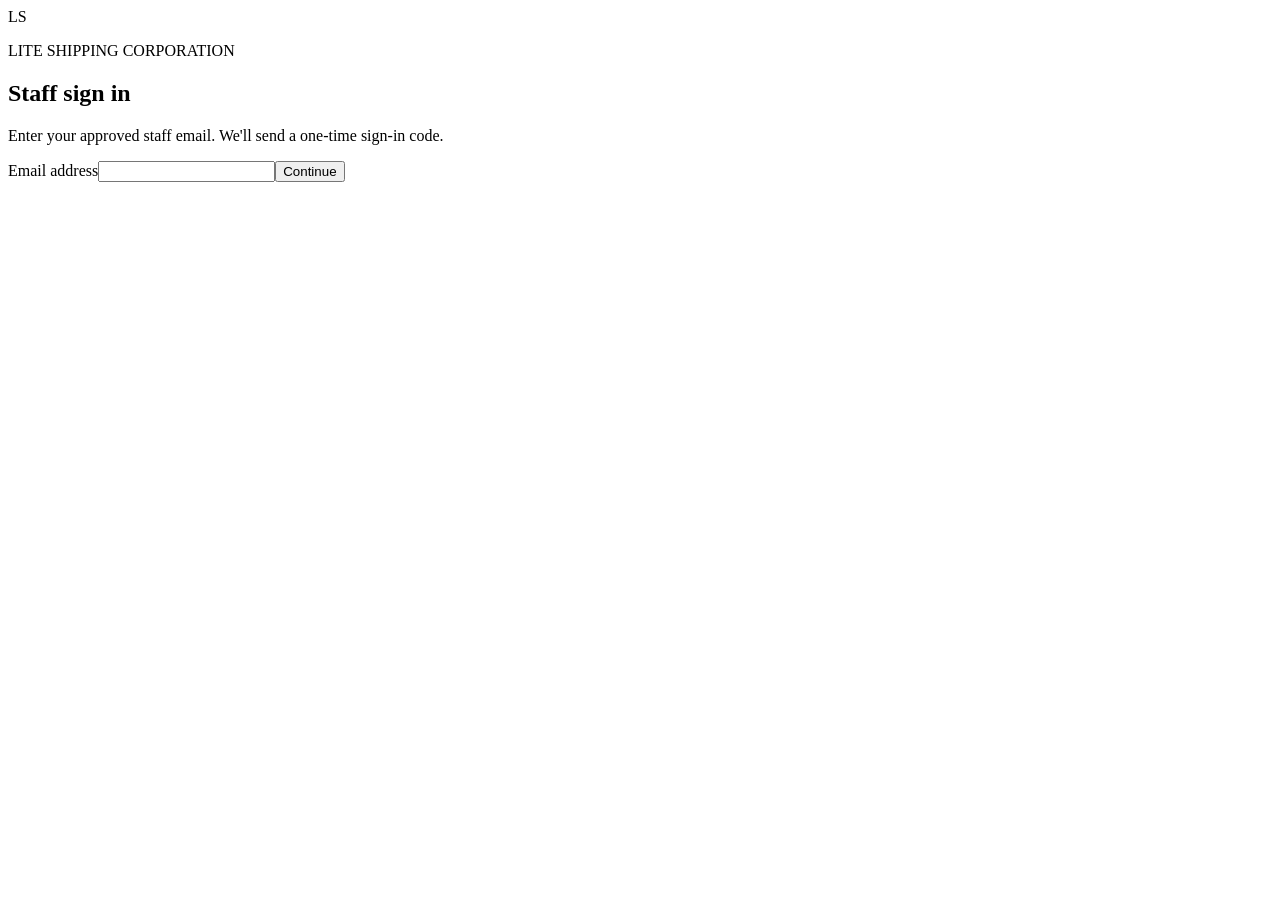
==== public/login.html @ 49bbd19b "Create an app version of my Lite Shipping DCR Monitor for multiple cashiers and accounting staff, wi" ====
<!doctype html><html lang="en"><head><meta charset="utf-8"><meta name="viewport" content="width=device-width,initial-scale=1"><meta name="theme-color" content="#10263f"><link rel="stylesheet" href="/theme.css"><title>Sign in | Lite Shipping DCR Monitor</title></head><body><main class="login-wrap"><section class="login-card"><div class="brand-mark">LS</div><p class="eyebrow">LITE SHIPPING CORPORATION</p><h1>Staff sign in</h1><p class="muted">Enter your approved staff email. We'll send a one-time sign-in code.</p><form id="f"><label>Email address<input id="email" type="email" required autocomplete="username webauthn"></label><label id="codeRow" hidden>6-digit code<input id="code" inputmode="numeric" maxlength="6" autocomplete="one-time-code"></label><button class="primary" id="go">Continue</button></form><p id="msg" class="hint" aria-live="polite"></p></section></main><script>document.getElementById('f').addEventListener('submit',async e=>{e.preventDefault();const A=window.hatchable.auth,email=document.getElementById('email').value.trim(),row=document.getElementById('codeRow'),msg=document.getElementById('msg'),go=document.getElementById('go');go.disabled=true;try{if(row.hidden){await A.startLogin({email});row.hidden=false;go.textContent='Sign in';msg.textContent='Check your email for the one-time code.';}else{await A.verifyCode({email,code:document.getElementById('code').value.trim()});location.replace('/');}}catch(err){msg.textContent=err.message||'Sign-in failed.';}finally{go.disabled=false;}});window.hatchable.auth.getSession().then(s=>{if(s&&s.user)location.replace('/');});</script></body></html>
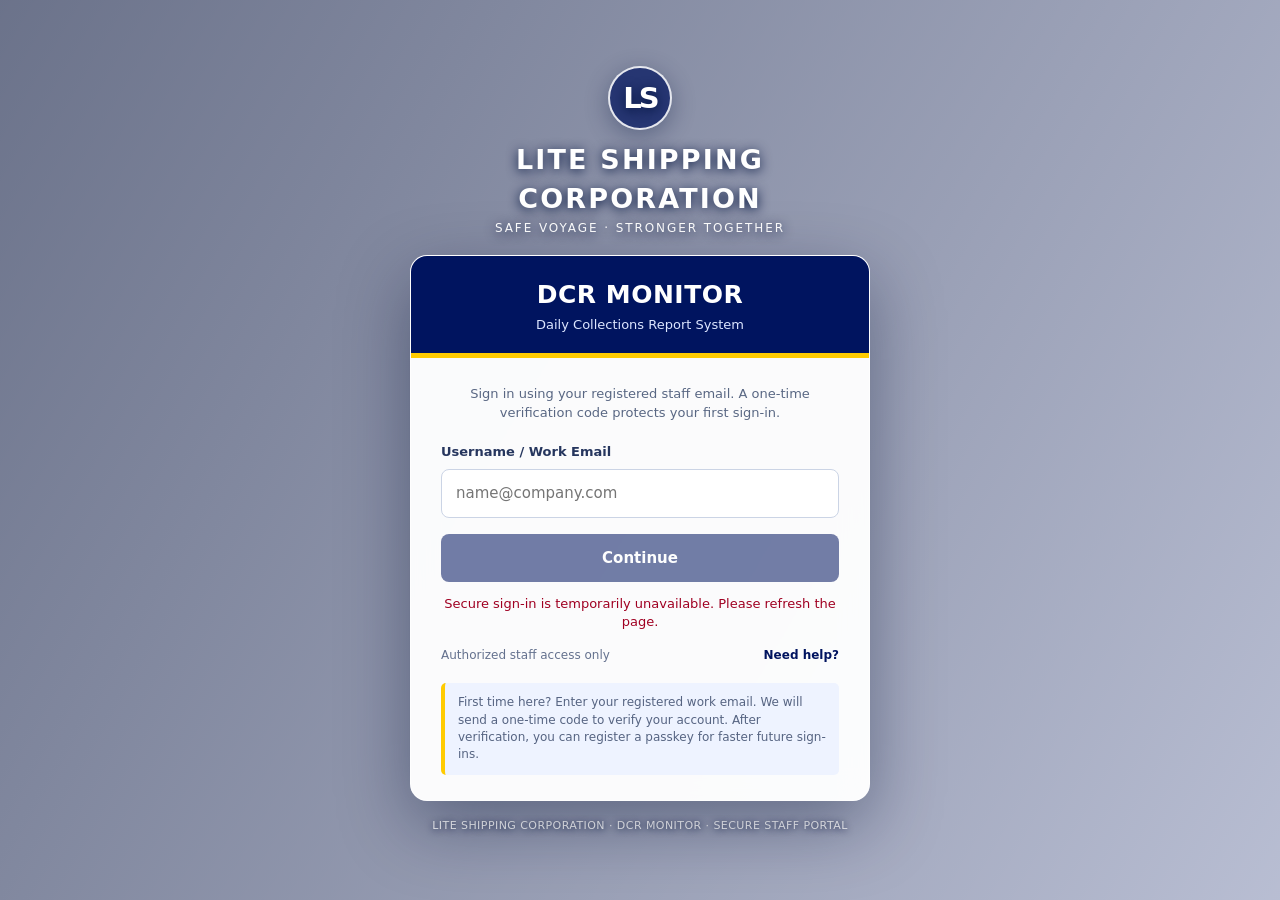
==== commit 66531dc6: "Center the login area, add a running-vessel background, and provide username/password login with a o" ====
--- a/public/login.html
+++ b/public/login.html
@@ -1 +1,118 @@
-<!doctype html><html lang="en"><head><meta charset="utf-8"><meta name="viewport" content="width=device-width,initial-scale=1"><meta name="theme-color" content="#10263f"><link rel="stylesheet" href="/theme.css"><title>Sign in | Lite Shipping DCR Monitor</title></head><body><main class="login-wrap"><section class="login-card"><div class="brand-mark">LS</div><p class="eyebrow">LITE SHIPPING CORPORATION</p><h1>Staff sign in</h1><p class="muted">Enter your approved staff email. We'll send a one-time sign-in code.</p><form id="f"><label>Email address<input id="email" type="email" required autocomplete="username webauthn"></label><label id="codeRow" hidden>6-digit code<input id="code" inputmode="numeric" maxlength="6" autocomplete="one-time-code"></label><button class="primary" id="go">Continue</button></form><p id="msg" class="hint" aria-live="polite"></p></section></main><script>document.getElementById('f').addEventListener('submit',async e=>{e.preventDefault();const A=window.hatchable.auth,email=document.getElementById('email').value.trim(),row=document.getElementById('codeRow'),msg=document.getElementById('msg'),go=document.getElementById('go');go.disabled=true;try{if(row.hidden){await A.startLogin({email});row.hidden=false;go.textContent='Sign in';msg.textContent='Check your email for the one-time code.';}else{await A.verifyCode({email,code:document.getElementById('code').value.trim()});location.replace('/');}}catch(err){msg.textContent=err.message||'Sign-in failed.';}finally{go.disabled=false;}});window.hatchable.auth.getSession().then(s=>{if(s&&s.user)location.replace('/');});</script></body></html>+<!doctype html>
+<html lang="en">
+<head>
+<meta charset="utf-8">
+<meta name="viewport" content="width=device-width,initial-scale=1">
+<meta name="theme-color" content="#00145f">
+<meta name="robots" content="noindex,nofollow">
+<title>Sign in | Lite Shipping DCR Monitor</title>
+<style>
+:root{--navy:#00145f;--yellow:#ffcb00;--ink:#14213d;--muted:#64718e;--line:#cbd4e5}
+*{box-sizing:border-box}
+html,body{min-height:100%;margin:0}
+body{min-height:100vh;display:grid;place-items:center;padding:28px 18px;font:15px/1.45 system-ui,-apple-system,"Segoe UI",Arial,sans-serif;color:var(--ink);background:linear-gradient(120deg,rgba(0,13,54,.58),rgba(0,20,95,.28)),url('/dcr-vessel-background.jpg') center center/cover fixed no-repeat}
+.shell{width:min(100%,460px)}
+.brand{text-align:center;color:#fff;margin:0 auto 18px;text-shadow:0 2px 12px #00123d}
+.brand-mark{display:inline-flex;align-items:center;justify-content:center;width:64px;height:64px;border:2px solid rgba(255,255,255,.88);border-radius:50%;font-size:29px;font-weight:800;letter-spacing:-3px;background:rgba(0,20,95,.72);box-shadow:0 6px 24px #00123d55}
+.brand h1{font-size:clamp(20px,4vw,27px);letter-spacing:.08em;margin:10px 0 1px;font-weight:850}
+.brand p{margin:0;font-size:12px;letter-spacing:.16em;text-transform:uppercase;color:#fff}
+.card{overflow:hidden;background:rgba(255,255,255,.96);backdrop-filter:blur(14px);border:1px solid rgba(255,255,255,.72);border-radius:17px;box-shadow:0 24px 70px rgba(0,12,48,.38)}
+.card-head{background:var(--navy);color:#fff;text-align:center;padding:21px 24px 18px;border-bottom:5px solid var(--yellow)}
+.card-head h2{font-size:25px;margin:0;font-weight:800;letter-spacing:.02em}
+.card-head p{margin:3px 0 0;color:#dce6ff;font-size:13px}
+.content{padding:27px 30px 25px}
+.field{margin-bottom:16px}
+label{display:block;font-weight:700;font-size:13px;margin-bottom:7px;color:#26365e}
+input{width:100%;height:49px;border:1px solid var(--line);border-radius:8px;padding:0 14px;font:inherit;color:var(--ink);background:#fff;outline:none}
+input:focus{border-color:var(--navy);box-shadow:0 0 0 3px rgba(0,20,95,.11)}
+button{width:100%;min-height:48px;border:0;border-radius:8px;background:var(--navy);color:#fff;font:700 15px system-ui;cursor:pointer;padding:12px 16px;transition:.15s}
+button:hover{background:#092a86}
+button:disabled{opacity:.55;cursor:wait}
+button.secondary{background:#fff;color:var(--navy);border:1px solid #c6d1e8;margin-top:9px}
+button.secondary:hover{background:#f0f4fc}
+button.yellow{background:var(--yellow);color:var(--navy)}
+button.yellow:hover{background:#f0bb00}
+.note{font-size:12px;color:#566482;background:#eef3ff;border-left:4px solid var(--yellow);padding:11px 13px;border-radius:5px;margin-top:17px}
+.msg{min-height:22px;margin:13px 0 0;text-align:center;font-size:13px;color:#415174}
+.msg.err{color:#a00022}
+.msg.ok{color:#087f23}
+.alt{display:flex;justify-content:space-between;align-items:center;gap:10px;margin-top:12px;font-size:12px;color:var(--muted)}
+.alt button{width:auto;min-height:0;padding:4px 0;background:none;color:var(--navy);font-size:12px}
+[hidden]{display:none!important}
+.foot{text-align:center;color:#fff;text-shadow:0 1px 7px #00123d;font-size:11px;margin-top:17px;letter-spacing:.04em}
+@media(max-width:480px){body{padding:20px 14px;background-attachment:scroll}.content{padding:23px 20px}.card-head{padding:18px}.brand-mark{width:56px;height:56px}}
+</style>
+</head>
+<body>
+<div class="shell">
+ <header class="brand">
+  <div class="brand-mark" aria-hidden="true">LS</div>
+  <h1>LITE SHIPPING CORPORATION</h1>
+  <p>Safe Voyage · Stronger Together</p>
+ </header>
+ <section class="card" aria-labelledby="title">
+  <div class="card-head"><h2 id="title">DCR MONITOR</h2><p>Daily Collections Report System</p></div>
+  <div class="content">
+   <p id="intro" style="margin:0 0 20px;color:#596783;text-align:center;font-size:13px">Sign in using your registered staff email. A one-time verification code protects your first sign-in.</p>
+   <form id="form" novalidate>
+    <div class="field" id="emailRow"><label for="email">Username / Work Email</label><input id="email" name="email" type="email" placeholder="name@company.com" autocomplete="username webauthn" autocapitalize="off" spellcheck="false" required></div>
+    <div class="field" id="codeRow" hidden><label for="code">One-Time Verification Code</label><input id="code" name="code" inputmode="numeric" maxlength="6" placeholder="Enter the 6-digit code" autocomplete="one-time-code"></div>
+    <button id="submit" type="submit">Continue</button>
+    <button id="back" class="secondary" type="button" hidden>Use a different email</button>
+   </form>
+   <div id="passkey" hidden>
+    <div class="note"><strong>First sign-in verified.</strong><br>Set up a passkey on this device to sign in next time using your fingerprint, face, or device screen lock instead of an emailed code.</div>
+    <button id="passkeyAdd" class="yellow" type="button" style="margin-top:14px">Set up secure one-time sign-in</button>
+    <button id="passkeySkip" class="secondary" type="button">Continue without passkey</button>
+   </div>
+   <p id="msg" class="msg" role="status" aria-live="polite"></p>
+   <div class="alt"><span>Authorized staff access only</span><button id="help" type="button">Need help?</button></div>
+   <p id="helpText" hidden style="font-size:12px;color:#596783;text-align:center;margin:10px 0 0">Please contact your DCR administrator to confirm your registered work email and staff access approval.</p>
+   <div class="note" id="firstNote">First time here? Enter your registered work email. We will send a one-time code to verify your account. After verification, you can register a passkey for faster future sign-ins.</div>
+  </div>
+ </section>
+ <footer class="foot">LITE SHIPPING CORPORATION · DCR MONITOR · SECURE STAFF PORTAL</footer>
+</div>
+<script>
+(function(){
+ const A=window.hatchable&&window.hatchable.auth;
+ const $=id=>document.getElementById(id);
+ const form=$('form'),email=$('email'),code=$('code'),emailRow=$('emailRow'),codeRow=$('codeRow'),submit=$('submit'),back=$('back'),msg=$('msg'),passkey=$('passkey');
+ let step='email',hasPasskey=false;
+ const declinedKey='dcr_passkey_offer_declined';
+ function say(t,k){msg.textContent=t||'';msg.className='msg '+(k||'')}
+ function next(){const raw=new URLSearchParams(location.search).get('next')||'/';if(raw[0]==='/'&&raw[1]!=='/'&&!/[\\\u0000-\u001f\u007f]/.test(raw))location.replace(raw);else location.replace('/')}
+ function showPasskey(){
+  form.hidden=true;$('intro').hidden=true;$('firstNote').hidden=true;back.hidden=true;passkey.hidden=false;
+  $('passkeyAdd').focus();say('Your email verification is complete.','ok');
+ }
+ if(!A){say('Secure sign-in is temporarily unavailable. Please refresh the page.','err');submit.disabled=true;return}
+ A.getSession().then(s=>{if(s&&s.user)next()}).catch(()=>{});
+ if(A.attachPasskeyAutofill){try{A.attachPasskeyAutofill(email).then(r=>{if(r&&r.user)next()}).catch(()=>{})}catch(e){}}
+ back.addEventListener('click',()=>{step='email';emailRow.hidden=false;codeRow.hidden=true;back.hidden=true;submit.textContent='Continue';say('');email.focus()});
+ form.addEventListener('submit',async e=>{
+  e.preventDefault();submit.disabled=true;
+  try{
+   if(step==='email'){
+    const address=email.value.trim().toLowerCase();if(!address)throw new Error('Enter your registered work email.');
+    const r=await A.startLogin({email:address});hasPasskey=!!(r&&r.has_passkey);
+    if(hasPasskey&&A.supportsPasskeys&&A.supportsPasskeys()){
+     try{const signed=await A.signInWithPasskey({email:address});if(signed&&signed.user){next();return}}catch(e){}
+    }
+    step='code';emailRow.hidden=true;codeRow.hidden=false;back.hidden=false;submit.textContent='Verify & Sign In';$('intro').textContent='Enter the six-digit code sent to '+address+'.';$('firstNote').hidden=true;say('Verification code sent. Check your work email.','ok');code.focus();
+   }else{
+    const result=await A.verifyCode({email:email.value.trim().toLowerCase(),code:code.value.trim()});
+    if(!result||!result.user)throw new Error('Verification failed. Please check the code.');
+    if(!hasPasskey&&A.supportsPasskeys&&A.supportsPasskeys()&&localStorage.getItem(declinedKey)!=='1')showPasskey();else next();
+   }
+  }catch(err){say((err&&err.message)||'Sign-in failed. Please try again.','err')}
+  finally{submit.disabled=false}
+ });
+ $('passkeyAdd').addEventListener('click',async()=>{const b=$('passkeyAdd');b.disabled=true;try{const saved=await A.registerPasskey({name:'DCR Monitor device'});if(!saved)localStorage.setItem(declinedKey,'1');next()}catch(e){say((e&&e.message)||'Could not register this device. You can continue without a passkey.','err');b.disabled=false}});
+ $('passkeySkip').addEventListener('click',()=>{localStorage.setItem(declinedKey,'1');next()});
+ $('help').addEventListener('click',()=>$('helpText').hidden=!$('helpText').hidden);
+ email.focus();
+})();
+</script>
+</body>
+</html>
